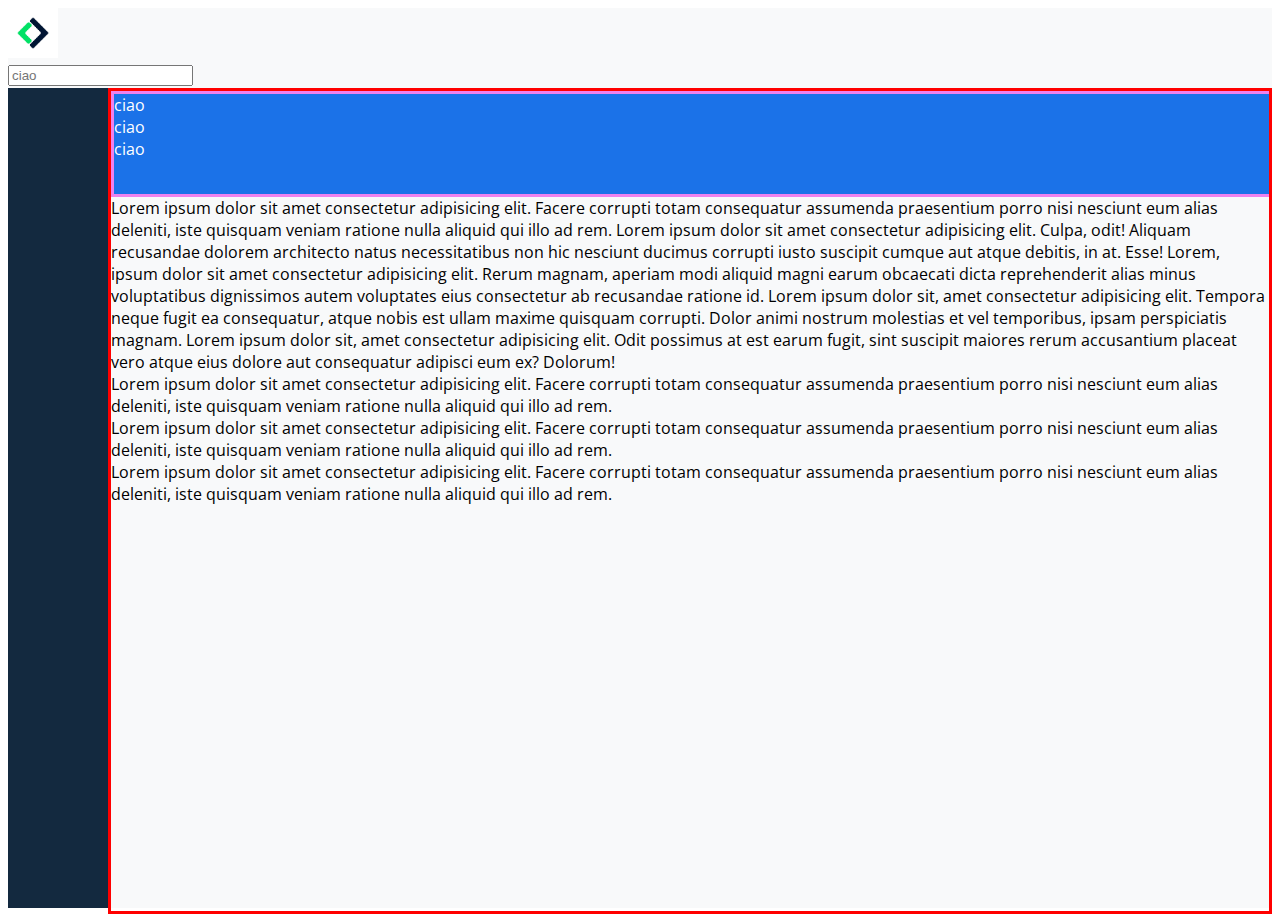
==== prova-index.html @ cd31ecae "add:main content section" ====
<!DOCTYPE html>
<html lang="en">
<head>
    <meta charset="UTF-8">
    <meta http-equiv="X-UA-Compatible" content="IE=edge">
    <meta name="viewport" content="width=device-width, initial-scale=1.0">
    <title>PROVA</title>
    <!-- Bootstrap -->
    <link href="https://cdn.jsdelivr.net/npm/bootstrap@5.2.3/dist/css/bootstrap.min.css" rel="stylesheet" integrity="sha384-rbsA2VBKQhggwzxH7pPCaAqO46MgnOM80zW1RWuH61DGLwZJEdK2Kadq2F9CUG65" crossorigin="anonymous">

    <!-- Custom style -->
    <link rel="stylesheet" href="css/style.css">

    <!-- Google font -->
    <link rel="preconnect" href="https://fonts.googleapis.com">
    <link rel="preconnect" href="https://fonts.gstatic.com" crossorigin>
    <link href="https://fonts.googleapis.com/css2?family=Open+Sans:wght@300;400;500;600;700;800&display=swap" rel="stylesheet">

    <!-- Fontawesome -->
    <link rel="stylesheet" href="https://cdnjs.cloudflare.com/ajax/libs/font-awesome/6.3.0/css/all.min.css" integrity="sha512-SzlrxWUlpfuzQ+pcUCosxcglQRNAq/DZjVsC0lE40xsADsfeQoEypE+enwcOiGjk/bSuGGKHEyjSoQ1zVisanQ==" crossorigin="anonymous" referrerpolicy="no-referrer" />

</head>
<body>
    <div class="wrapper">

        <!-- HEADER -->
        <section class="header">
            <div class="container d-flex align-items-center justify-content-between">
                <img src="img/mobile-logo.png" alt="">
                <form class="form-inline my-2 my-lg-0">
                    <input class="form-control mr-sm-2" type="search" placeholder="ciao">
                </form>
                <i class="fa-solid fa-bell"></i>

            </div>



        </section>
        <!-- /HEADER -->


        <!-- MAIN -->
        <main class="main">


            <!-- Sidebar -->
            <section class="sidebar">


            </section>
            <!-- /Sidebar -->


            <!-- Content -->
            <section class="content">


                <!-- cta -->
                <section class="cta">
                    <div class="container">
                        <div class="row">
                            <div class="col-12 col-md-4">
                            ciao
                            </div>
                            <div class="col-12 col-md-4">
                            ciao
                            </div>    
                            <div class="col-12 col-md-4">
                            ciao
                            </div>
                        </div>
                    </div>
                </section>
                <!-- /cta -->


                <!-- Main content -->
                <section class="main-content">
                    <div class="container">
                        <div class="row g-3">
                            <div class="col-12 col-lg-9">
                                Lorem ipsum dolor sit amet consectetur adipisicing elit. Facere corrupti totam consequatur assumenda praesentium porro nisi nesciunt eum alias deleniti, iste quisquam veniam ratione nulla aliquid qui illo ad rem.
                                Lorem ipsum dolor sit amet consectetur adipisicing elit. Culpa, odit! Aliquam recusandae dolorem architecto natus necessitatibus non hic nesciunt ducimus corrupti iusto suscipit cumque aut atque debitis, in at. Esse!
                                Lorem, ipsum dolor sit amet consectetur adipisicing elit. Rerum magnam, aperiam modi aliquid magni earum obcaecati dicta reprehenderit alias minus voluptatibus dignissimos autem voluptates eius consectetur ab recusandae ratione id.
                                Lorem ipsum dolor sit, amet consectetur adipisicing elit. Tempora neque fugit ea consequatur, atque nobis est ullam maxime quisquam corrupti. Dolor animi nostrum molestias et vel temporibus, ipsam perspiciatis magnam.
                                Lorem ipsum dolor sit, amet consectetur adipisicing elit. Odit possimus at est earum fugit, sint suscipit maiores rerum accusantium placeat vero atque eius dolore aut consequatur adipisci eum ex? Dolorum!
                            </div>
                            <div class="col-12 col-lg-3">
                                Lorem ipsum dolor sit amet consectetur adipisicing elit. Facere corrupti totam consequatur assumenda praesentium porro nisi nesciunt eum alias deleniti, iste quisquam veniam ratione nulla aliquid qui illo ad rem.
                            </div>   
                            <div class="col-12 col-lg-9">
                                Lorem ipsum dolor sit amet consectetur adipisicing elit. Facere corrupti totam consequatur assumenda praesentium porro nisi nesciunt eum alias deleniti, iste quisquam veniam ratione nulla aliquid qui illo ad rem.
                            </div>
                            <div class="col-12 col-lg-3">
                                Lorem ipsum dolor sit amet consectetur adipisicing elit. Facere corrupti totam consequatur assumenda praesentium porro nisi nesciunt eum alias deleniti, iste quisquam veniam ratione nulla aliquid qui illo ad rem.
                            </div> 
                        </div>

                        
                    </div>
                    
                </section>
                <!-- Main content -->

            

            </section>
            <!-- Content -->




        </main>
        <!-- /MAIN -->


    </div>

   
</body>
</html>
---- css/style.css ----
/* Reset */
img {
    max-width: 100%;
}

/* Layout */

body {
    font-family: 'Open Sans', sans-serif;
}

.wrapper {
    width: 100%;
    height: 100vh;
}

.header {
    width: 100%;
    height: 80px;
    /* debug */
    color:white;
    background-color: #F8F9FA; 
}

.main {
    width: 100%;
    height: calc(100% - 80px);
    display: flex;
    /* debug */
    color: white;
    background-color: #F8F9FA;
}

.sidebar {
    width: 100px;
    height: 100%;
    /* debug */
    color: white;
    background-color: #13293F;
}

.content {
    height: 100%;
    width: calc(100% - 100px);
    overflow-y: auto;
    /* debug */
    border: 3px solid red;
}

.cta {
    width: 100%;
    height: 100px;
    /* debug */
    background-color: #1B72E8;
    border:3px solid violet;
    color: white;
}

/* HEADER */

.header img {
    width: 50px;
}

.fa-solid.fa-bell {
    color: #FF8F00;
}

/* cta */


/* Main content */

.main-content {
    color: black;
}
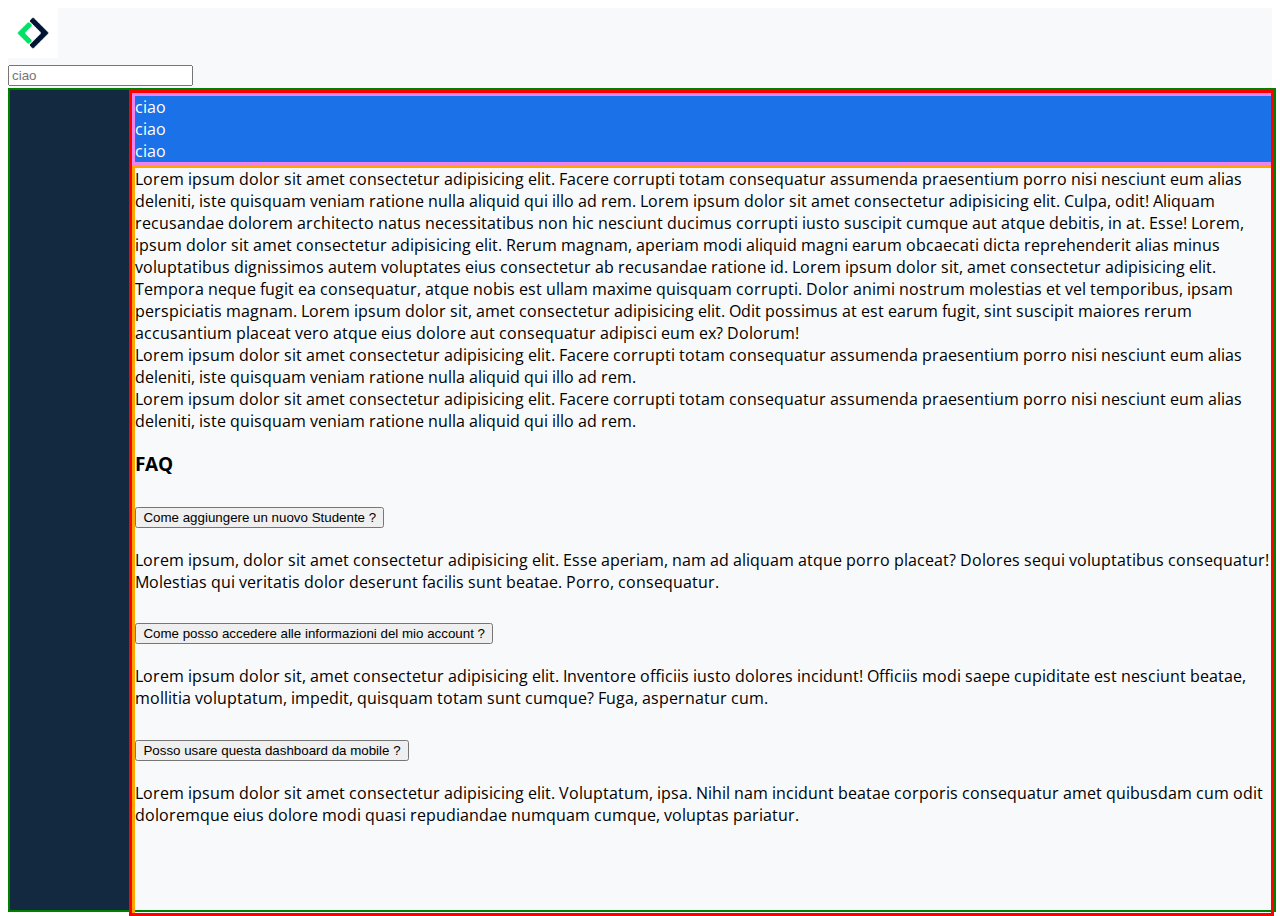
==== commit 5e70bbb3: "add:faq and todo" ====
--- a/prova-index.html
+++ b/prova-index.html
@@ -92,9 +92,48 @@
                             <div class="col-12 col-lg-9">
                                 Lorem ipsum dolor sit amet consectetur adipisicing elit. Facere corrupti totam consequatur assumenda praesentium porro nisi nesciunt eum alias deleniti, iste quisquam veniam ratione nulla aliquid qui illo ad rem.
                             </div>
+
                             <div class="col-12 col-lg-3">
-                                Lorem ipsum dolor sit amet consectetur adipisicing elit. Facere corrupti totam consequatur assumenda praesentium porro nisi nesciunt eum alias deleniti, iste quisquam veniam ratione nulla aliquid qui illo ad rem.
-                            </div> 
+                                <h3>FAQ</h3>
+                                <div class="accordion" id="accordionPanelsStayOpenExample">
+                                    <div class="accordion-item">
+                                      <h2 class="accordion-header" id="panelsStayOpen-headingOne">
+                                        <button class="accordion-button" type="button" data-bs-toggle="collapse" data-bs-target="#panelsStayOpen-collapseOne" aria-expanded="true" aria-controls="panelsStayOpen-collapseOne">
+                                          Come aggiungere un nuovo Studente ?
+                                        </button>
+                                      </h2>
+                                      <div id="panelsStayOpen-collapseOne" class="accordion-collapse collapse show" aria-labelledby="panelsStayOpen-headingOne">
+                                        <div class="accordion-body">
+                                          Lorem ipsum, dolor sit amet consectetur adipisicing elit. Esse aperiam, nam ad aliquam atque porro placeat? Dolores sequi voluptatibus consequatur! Molestias qui veritatis dolor deserunt facilis sunt beatae. Porro, consequatur.
+                                        </div>
+                                      </div>
+                                    </div>
+                                    <div class="accordion-item">
+                                      <h2 class="accordion-header" id="panelsStayOpen-headingTwo">
+                                        <button class="accordion-button collapsed" type="button" data-bs-toggle="collapse" data-bs-target="#panelsStayOpen-collapseTwo" aria-expanded="false" aria-controls="panelsStayOpen-collapseTwo">
+                                          Come posso accedere alle informazioni del mio account ?
+                                        </button>
+                                      </h2>
+                                      <div id="panelsStayOpen-collapseTwo" class="accordion-collapse collapse" aria-labelledby="panelsStayOpen-headingTwo">
+                                        <div class="accordion-body">
+                                          Lorem ipsum dolor sit, amet consectetur adipisicing elit. Inventore officiis iusto dolores incidunt! Officiis modi saepe cupiditate est nesciunt beatae, mollitia voluptatum, impedit, quisquam totam sunt cumque? Fuga, aspernatur cum.
+                                        </div>
+                                      </div>
+                                    </div>
+                                    <div class="accordion-item">
+                                      <h2 class="accordion-header" id="panelsStayOpen-headingThree">
+                                        <button class="accordion-button collapsed" type="button" data-bs-toggle="collapse" data-bs-target="#panelsStayOpen-collapseThree" aria-expanded="false" aria-controls="panelsStayOpen-collapseThree">
+                                          Posso usare questa dashboard da mobile ?
+                                        </button>
+                                      </h2>
+                                      <div id="panelsStayOpen-collapseThree" class="accordion-collapse collapse" aria-labelledby="panelsStayOpen-headingThree">
+                                        <div class="accordion-body">
+                                          Lorem ipsum dolor sit amet consectetur adipisicing elit. Voluptatum, ipsa. Nihil nam incidunt beatae corporis consequatur amet quibusdam cum odit doloremque eius dolore modi quasi repudiandae numquam cumque, voluptas pariatur.
+                                        </div>
+                                      </div>
+                                    </div>
+                                  </div>
+                                </div> 
                         </div>
 
                         
@@ -117,6 +156,6 @@
 
     </div>
 
-   
+    <script src="https://cdn.jsdelivr.net/npm/bootstrap@5.2.3/dist/js/bootstrap.bundle.min.js" integrity="sha384-kenU1KFdBIe4zVF0s0G1M5b4hcpxyD9F7jL+jjXkk+Q2h455rYXK/7HAuoJl+0I4" crossorigin="anonymous"></script>
 </body>
 </html>--- a/css/style.css
+++ b/css/style.css
@@ -1,6 +1,13 @@
 /* Reset */
 img {
     max-width: 100%;
+}
+
+/* utilities */
+
+.ms_container {
+    width: 90%;
+    margin: 0 auto;
 }
 
 /* Layout */
@@ -29,10 +36,11 @@
     /* debug */
     color: white;
     background-color: #F8F9FA;
+    border: 2px solid green;
 }
 
 .sidebar {
-    width: 100px;
+    width: 60px;
     height: 100%;
     /* debug */
     color: white;
@@ -41,7 +49,7 @@
 
 .content {
     height: 100%;
-    width: calc(100% - 100px);
+    width: calc(100% - 60px);
     overflow-y: auto;
     /* debug */
     border: 3px solid red;
@@ -49,11 +57,17 @@
 
 .cta {
     width: 100%;
-    height: 100px;
+    /* height: 100px; */
     /* debug */
     background-color: #1B72E8;
     border:3px solid violet;
     color: white;
+}
+
+.main-content {
+    width: 100%;
+    height: 100%;
+    border: 3px solid orange;
 }
 
 /* HEADER */
@@ -66,6 +80,10 @@
     color: #FF8F00;
 }
 
+.actions {
+    color: red;
+}
+
 /* cta */
 
 
@@ -73,4 +91,18 @@
 
 .main-content {
     color: black;
+}
+
+
+/* Sidebar */
+
+@media screen and (min-width:992px) {
+    .sidebar {
+        width: 120px;
+    }
+
+    .content {
+        width: calc(100% - 120px);
+    }
+
 }